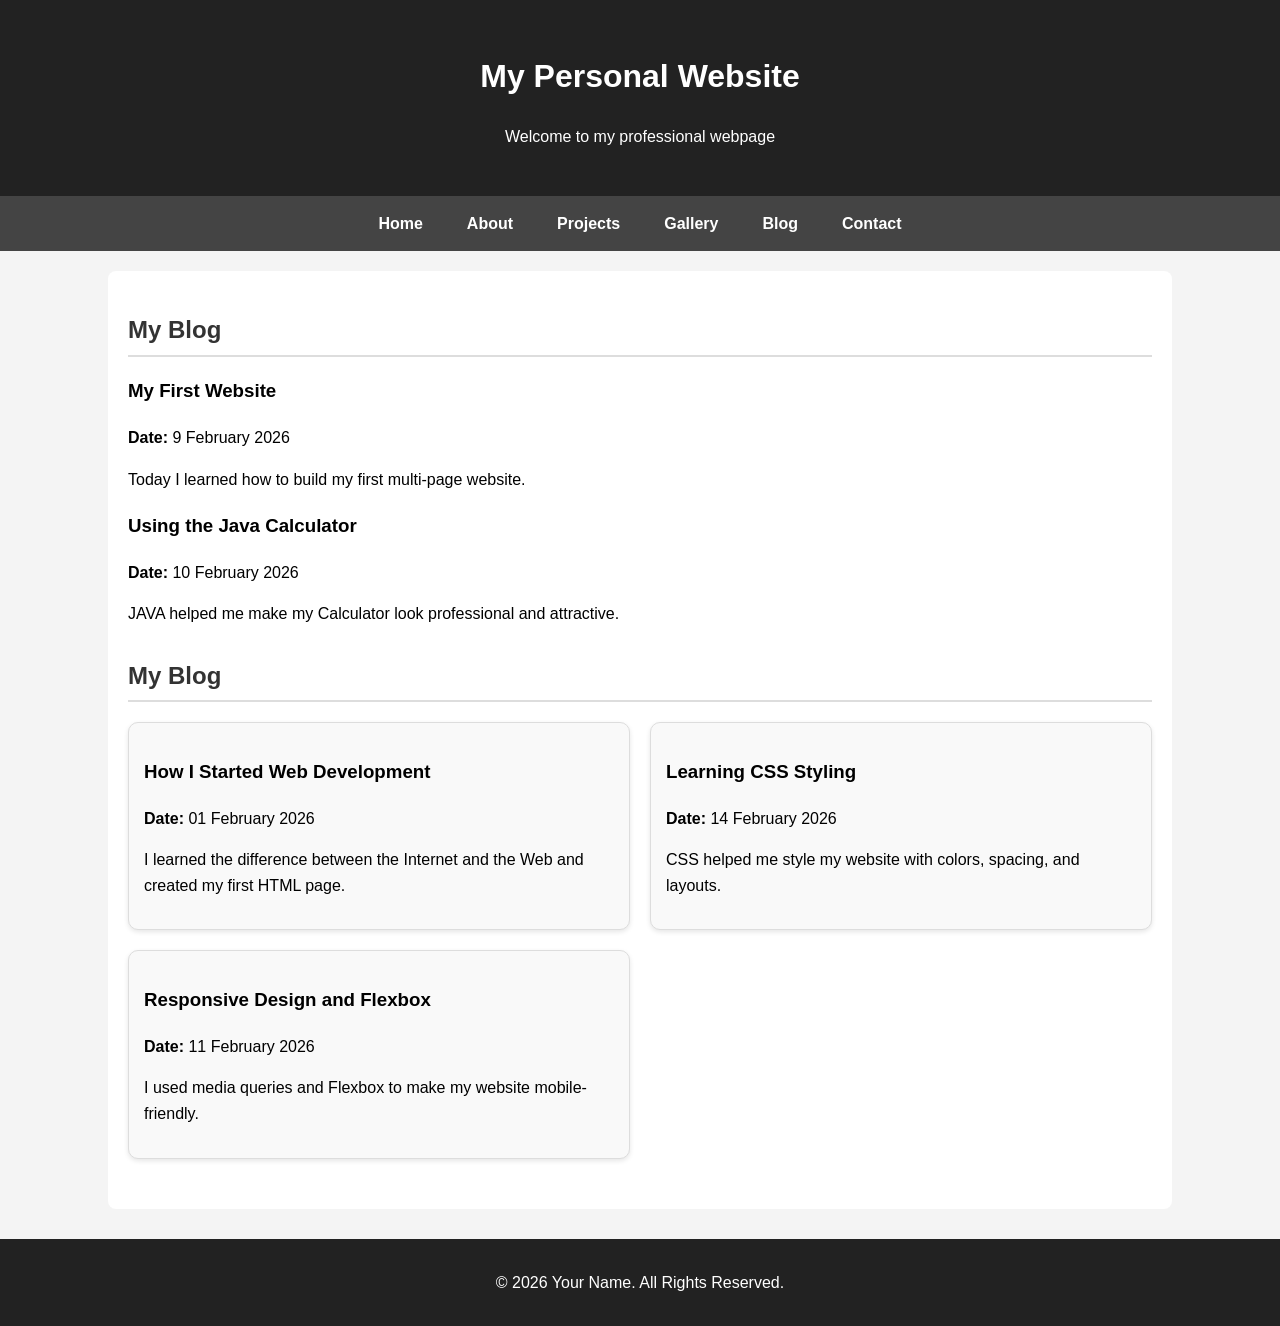
==== blog.html @ 245e2a7c "Add files via upload" ====
<!DOCTYPE html>
<html lang="en">
<head>
    <meta charset="UTF-8">
    <meta name="viewport" content="width=device-width, initial-scale=1.0">
    <title>Lefika Modisa-blog</title>
    <link rel="stylesheet" href="style.css">
</head>
<body>
    <header>

    <h1>My Personal Website</h1>
    <p>Welcome to my professional webpage</p>

  </header>

    <nav>
    <a href="index.html">Home</a>
    <a href="about.html">About</a>
    <a href="projects.html">Projects</a>
    <a href="gallery.html">Gallery</a>
    <a href="blog.html">Blog</a>
    <a href="contact.html">Contact</a>
    </nav>
<main>
  <section>
     <h2>My Blog</h2>

    <article>
     <h3>My First Website</h3>
     <p><strong>Date:</strong> 9 February 2026</p>
     <p>Today I learned how to build my first multi-page website.</p>
     </article>

    <article>
     <h3>Using the Java Calculator</h3>
     <p><strong>Date:</strong> 10 February 2026</p>
     <p>JAVA helped me make my Calculator look professional and attractive.</p>
    </article>

    </section>

    <section>
  <h2>My Blog</h2>

  <div class="blog-grid">

    <article class="blog-post">
      <h3>How I Started Web Development</h3>
      <p><strong>Date:</strong> 01 February 2026</p>
      <p>I learned the difference between the Internet and the Web and created my first HTML page.</p>
    </article>

    <article class="blog-post">
      <h3>Learning CSS Styling</h3>
      <p><strong>Date:</strong> 14 February 2026</p>
      <p>CSS helped me style my website with colors, spacing, and layouts.</p>
    </article>

    <article class="blog-post">
      <h3>Responsive Design and Flexbox</h3>
      <p><strong>Date:</strong> 11 February 2026</p>
      <p>I used media queries and Flexbox to make my website mobile-friendly.</p>
    </article>

  </div>
</section>



  </main>

  <footer>
    <p>&copy; 2026 Your Name. All Rights Reserved.</p>
  </footer>


</body>
</html>
---- style.css ----
/* General Page Styling */
body {
  font-family: Arial, sans-serif;
  background-color: #f4f4f4;
  margin: 0;
  padding: 0;
  line-height: 1.6;
}

/* Header */
header {
  background-color: #222;
  color: white;
  text-align: center;
  padding: 30px;
}

/* Navigation */
nav {
  background-color: #444;
  display: flex;
  justify-content: center;
  gap: 20px;
  padding: 15px;
  flex-wrap: wrap;
}

nav a {
  color: white;
  text-decoration: none;
  margin: 0 12px;
  font-weight: bold;
}

nav a:hover {
  color: yellow;
  text-decoration: underline;
}

/* Main Content Area */
main {
  width: 80%;
  margin: auto;
  background: white;
  padding: 20px;
  margin-top: 20px;
  border-radius: 8px;
}

/* Sections */
section {
  margin-bottom: 30px;
}

h2 {
  color: #333;
  border-bottom: 2px solid #ddd;
  padding-bottom: 5px;
}

/* Footer */
footer {
  background-color: #222;
  color: white;
  text-align: center;
  padding: 15px;
  margin-top: 30px;
}

/* ---------------------- */
/* PART 6 IMPROVEMENTS */
/* ---------------------- */

/* Image Styling */
img {
  border-radius: 10px;
  max-width: 100%;
  height: auto;
  display: block;
  margin: 15px auto;
}

/* Table Styling */
table {
  width: 100%;
  border-collapse: collapse;
  margin-top: 15px;
}

table th {
  background-color: #333;
  color: white;
  padding: 10px;
}

table td {
  padding: 10px;
  border: 1px solid #ccc;
}

table tr:nth-child(even) {
  background-color: #f2f2f2;
}

/* Form Styling */
form {
  margin-top: 20px;
}

input, textarea {
  width: 100%;
  padding: 10px;
  margin-top: 8px;
  border: 1px solid #ccc;
  border-radius: 5px;
}

button {
  background-color: #333;
  color: white;
  padding: 12px;
  border: none;
  margin-top: 10px;
  cursor: pointer;
  border-radius: 5px;
}

button:hover {
  background-color: green;
}

/* Projects Cards */
.projects-container {
  display: flex;
  gap: 20px;
  flex-wrap: wrap;
  margin-top: 20px;
}

.project-card {
  background-color: #f9f9f9;
  border: 1px solid #ddd;
  border-radius: 8px;
  padding: 15px;
  width: 280px;
  flex-grow: 1;
  box-shadow: 0px 2px 5px rgba(0,0,0,0.1);
}

.project-card h3 {
  margin-top: 0;
  color: #222;
}

/* Column Layout */
two-column-layout {
  display: flex;
  gap: 20px;
  margin-top: 20px;
}

.sidebar {
  background-color: #eee;
  padding: 15px;
  border-radius: 8px;
  width: 30%;
}

.content-area {
  width: 70%;
}

/* Mobile-Friendly Layout Fixes */
@media (max-width: 768px) {
  main {
    width: 95%;
  }
  .two-column-layout {
    flex-direction: column;
  }
  .sidebar, .content-area {
    width: 100%;
  }
  nav {
    flex-direction: column;
    align-items: center;
  }
  .project-card {
    width: 100%;
  }

}

/* Gallery Css */
.gallery-container {
  display: flex;
  gap: 15px;
  flex-wrap: wrap;
  justify-content: center;
}
.gallery-container img {
  width: 200px;
  height: 150px;
  object-fit: cover;
}

/* Grid Styling */
.grid-example {
  display: grid;
  grid-template-columns: repeat(2, 1fr);
  gap: 15px;
  margin-top: 20px;
}
.box {
  background-color: #ddd;
  padding: 20px;
  text-align: center;
  border-radius: 8px;
}

/* Project Grid */
.projects-grid {
  display: grid;
  grid-template-columns: repeat(3, 1fr);
  gap: 20px;
  margin-top: 20px;
}
@media (max-width: 768px) {

  .projects-grid {
    grid-template-columns: 1fr;
  }

}
 /* Gallery Grid */
 .gallery-grid {
  display: grid;
  grid-template-columns: repeat(4, 1fr);
  gap: 15px;
  margin-top: 20px;
}
.gallery-grid img {
  width: 100%;
  height: 180px;
  object-fit: cover;
  border-radius: 10px;
}
@media(max-width:768px) {
  .gallery-grid {
   grid-template-columns: repeat(2, 1fr);
  }
}
@media (max-width: 480px) {

  .gallery-grid {
    grid-template-columns: 1fr;
  }

}
  
/* Blog grid css */
.blog-grid{
display: grid;
grid-template-columns: repeat(2,1fr);
gap: 20px;
margin-top: 20px;
}

.blog-post{
background: #f9f9f9;
padding: 15px;
border-radius: 10px;
border: 1px solid #ddd;
box-shadow: 0px 2px 5px rgba(0,0,0,0.1);
}
@media(max-width: 768px){
.blog-grid{
  grid-template-columns: 1fr;
}
}

/* CSS Grid Template Areas */
.page-layout {
  display: grid;
  grid-template-areas:
    "header header"
    "nav nav"
    "main aside"
    "footer footer";

  grid-template-columns: 2fr 1fr;
  gap: 20px;
  width: 90%;
  margin: auto;
  margin-top: 20px;
}

.page-layout header {
  grid-area: header;
}

.page-layout nav {
  grid-area: nav;
}

.page-layout main {
  grid-area: main;
}

.page-layout aside {
  grid-area: aside;
  background: #eee;
  padding: 15px;
  border-radius: 10px;
}

.page-layout footer {
  grid-area: footer;
}
@media (max-width: 768px) {
  .page-layout {
    grid-template-areas:
      "header"
      "nav"
      "main"
      "aside"
      "footer";

    grid-template-columns: 1fr;
  }
}
 
/* Modern Styling Enhancements */
.project-card, .blog-post {
  transition: transform 0.3s;
}

.project-card:hover, .blog-post:hover {
  transform: scale(1.03);
}
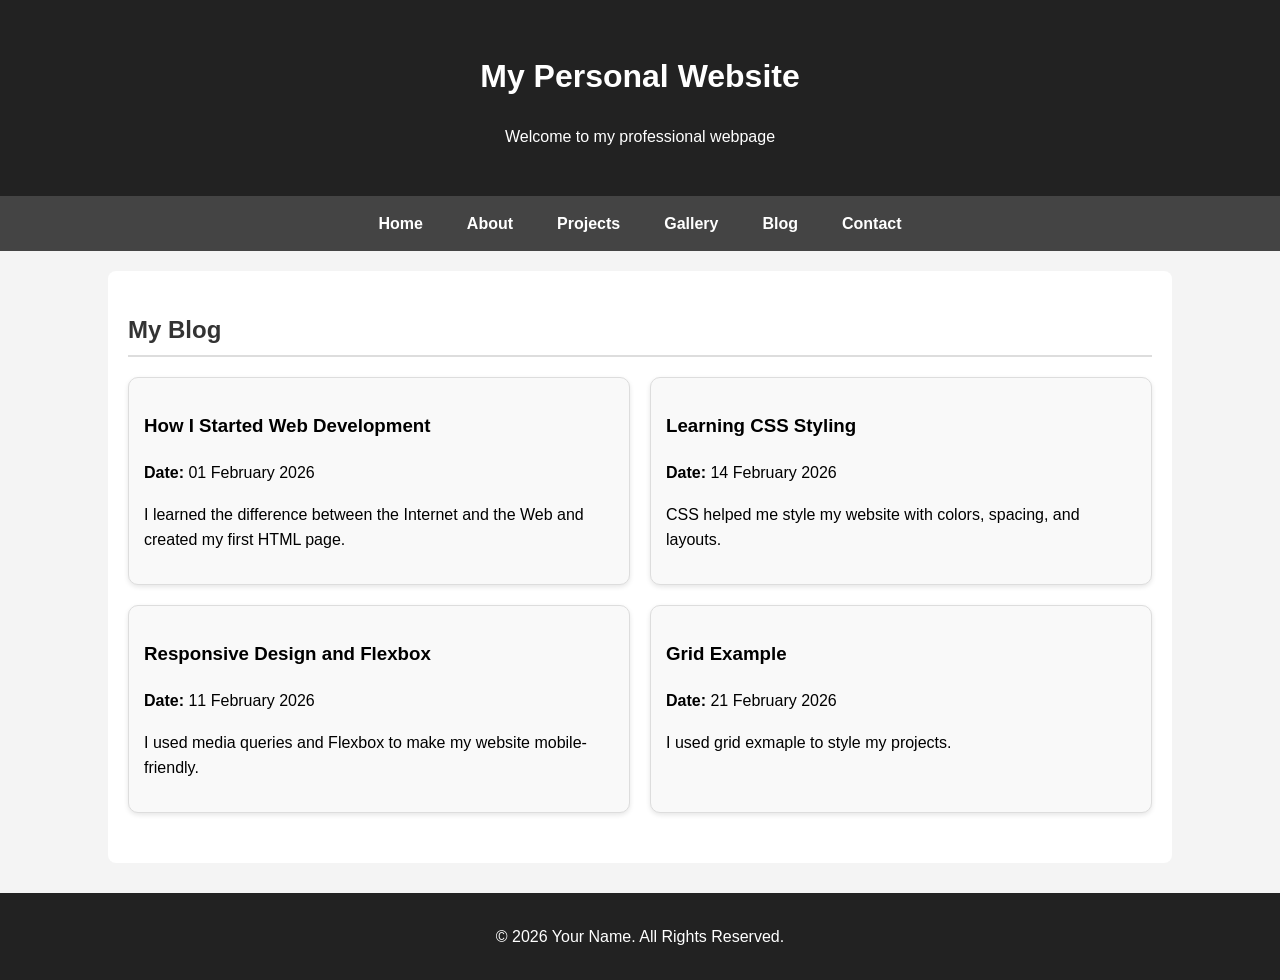
==== commit d62fe3d4: "Update blog.html" ====
--- a/blog.html
+++ b/blog.html
@@ -23,22 +23,6 @@
     <a href="contact.html">Contact</a>
     </nav>
 <main>
-  <section>
-     <h2>My Blog</h2>
-
-    <article>
-     <h3>My First Website</h3>
-     <p><strong>Date:</strong> 9 February 2026</p>
-     <p>Today I learned how to build my first multi-page website.</p>
-     </article>
-
-    <article>
-     <h3>Using the Java Calculator</h3>
-     <p><strong>Date:</strong> 10 February 2026</p>
-     <p>JAVA helped me make my Calculator look professional and attractive.</p>
-    </article>
-
-    </section>
 
     <section>
   <h2>My Blog</h2>
@@ -63,6 +47,12 @@
       <p>I used media queries and Flexbox to make my website mobile-friendly.</p>
     </article>
 
+     <article class="blog-post">
+      <h3>Grid Example</h3>
+      <p><strong>Date:</strong> 21 February 2026</p>
+      <p>I used grid exmaple to style my projects.</p>
+    </article>
+
   </div>
 </section>
 
@@ -76,4 +66,5 @@
 
 
 </body>
-</html>+
+</html>
--- a/style.css
+++ b/style.css
@@ -46,6 +46,15 @@
   margin-top: 20px;
   border-radius: 8px;
 }
+profile-picture {
+  width: 100px
+  border-radius: 10px;
+  max-width: 100%;
+  height: auto;
+  display: block;
+  margin: 15px auto 
+}
+    
 
 /* Sections */
 section {
@@ -346,3 +355,4 @@
 
 
 
+
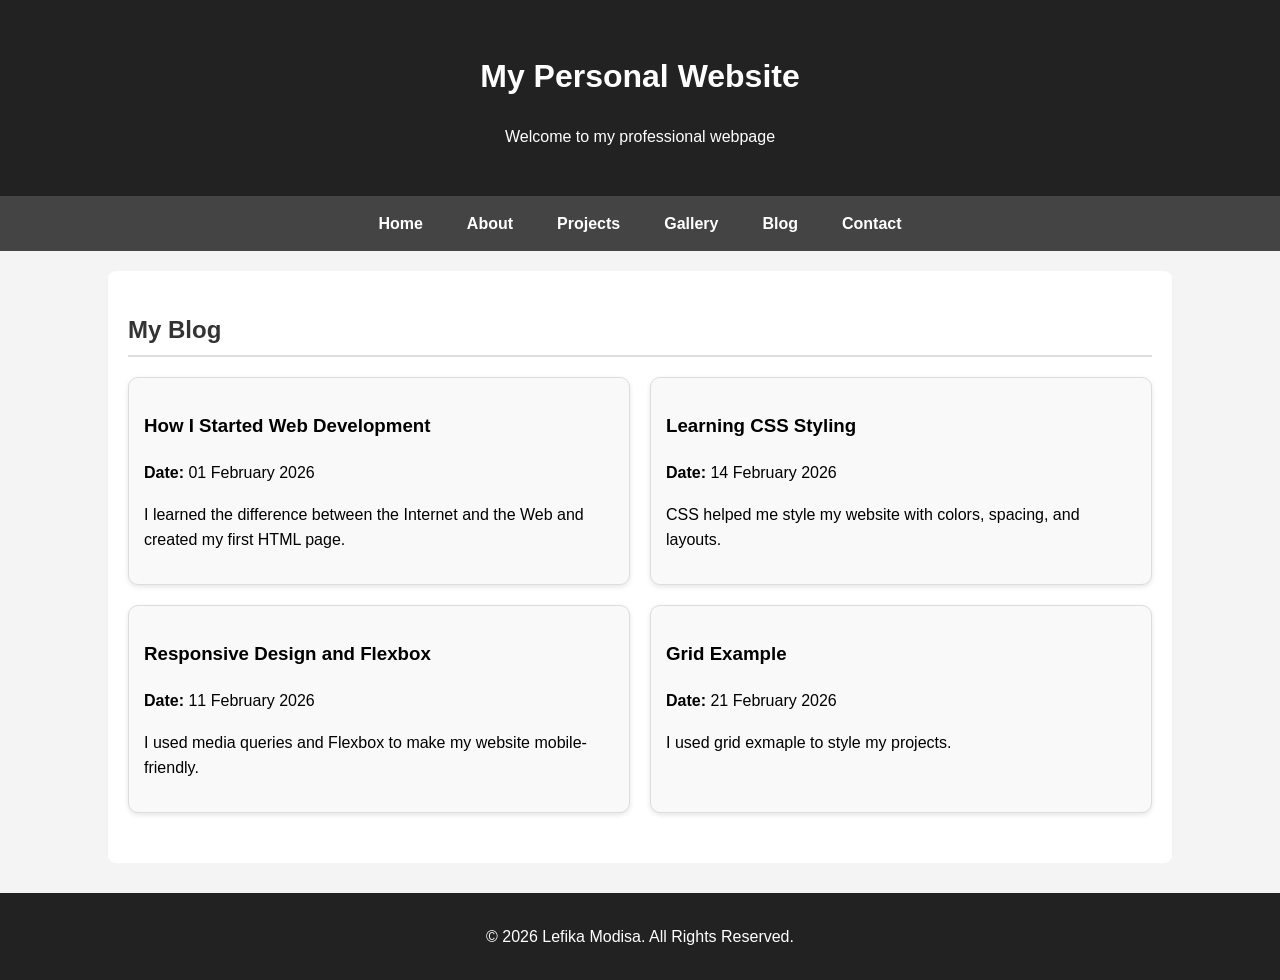
==== commit 97414528: "Fix copyright notice and typo in blog post Updated footer copyright notice and fixed a typo in the b" ====
--- a/blog.html
+++ b/blog.html
@@ -61,7 +61,7 @@
   </main>
 
   <footer>
-    <p>&copy; 2026 Your Name. All Rights Reserved.</p>
+    <p>&copy; 2026 Lefika Modisa. All Rights Reserved.</p>
   </footer>
 
 
--- a/style.css
+++ b/style.css
@@ -201,16 +201,24 @@
 }
 
 /* Gallery Css */
-.gallery-container {
+.gallery-grid {
   display: flex;
-  gap: 15px;
-  flex-wrap: wrap;
-  justify-content: center;
-}
-.gallery-container img {
-  width: 200px;
-  height: 150px;
-  object-fit: cover;
+  gap: 20px;
+}
+
+.gallery-item {
+  text-align: center;
+}
+
+.gallery-item img {
+  width: 150px;
+  height: auto;
+  display: block;
+}
+
+.gallery-item figcaption {
+  margin-top: 5px;
+  font-size: 14px;
 }
 
 /* Grid Styling */
@@ -356,3 +364,4 @@
 
 
 
+
